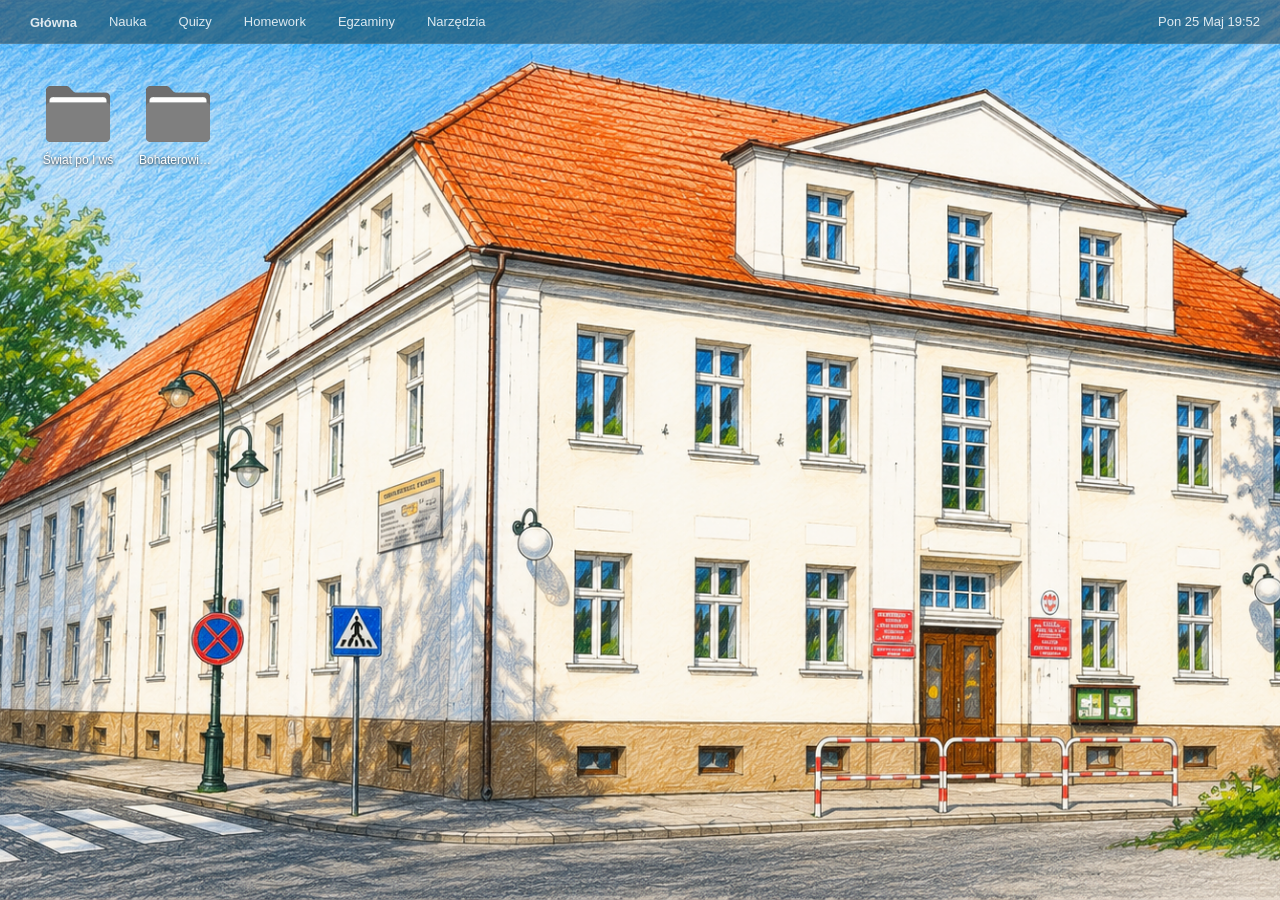
==== quizy.html @ 478f3b90 "1.0" ====
<!doctype html>
<html lang="pl">
    <head>
        <meta charset="utf-8">
        <meta name="viewport" content="width=device-width, initial-scale=1.0">
        <link rel="stylesheet" href="style_main.css">
        <link rel="stylesheet" href="style_quizy.css">
        <link rel="icon" href="favicon.png">
        <title>Szkoła</title>
    </head>
    <body>
        <header>
            <div id="left-div">
                <strong>
                <a class="header-a" href="main.html">Główna</a>
                </strong>
                <a class="header-a" href="">Nauka</a>
                <a class="header-a" href="quizy.html">Quizy</a>
                <a class="header-a" href="">Homework</a>
                <a class="header-a" href="">Egzaminy</a>
                <a class="header-a" href="#narzedzia">Narzędzia</a>
            </div>
            <div id="right-div">
                <span id="date-time">Pon 25 Maj 19:52</span>
            </div>
        </header>
        <main>
            <div id="desktop-grid">
                <a class="desktop-icon" href="" tabindex="0">
                    <img class="icon-img" src="folder_gray.png">
                    <span>Świat po I wś</span>
                </a>
                <a class="desktop-icon" href="3e2s05m26rPolskiWeseleBohaterowie.html" tabindex="0">
                    <img class="icon-img" src="folder_gray.png">
                    <span>Bohaterowie Wesela</span>
                </a>
            </div>
        </main>
    </body>
</html>
---- style_main.css ----
body {
    background-image: url(zsp2.png);
    background-repeat: no-repeat;
    background-size: cover;
    background-position: center;
    background-attachment: fixed;
}
html, body {
    width: 100vw;
    height: 100vh;
    margin: 0;
}
header {
    width: 100%;
    height: 44px;
    padding: 0 16px;
    display: flex;
    align-items: center;
    box-sizing: border-box;
    background: rgba(30, 30, 30, 0.45);
    backdrop-filter: blur(30px) saturate(1.4);
    -webkit-backdrop-filter: blur(30px) saturate(1.4);
    border-bottom: 0.5px solid rgba(255, 255, 255, 0.1);
    position: sticky;
    top: 0;
    z-index: 100;
}

#left-div {
    float: none;
    width: auto;
    height: 100%;
    display: flex;
    align-items: center;
    gap: 4px;
    flex: 1;
}

#right-div {
    float: none;
    width: auto;
    height: 100%;
    display: flex;
    align-items: center;
    justify-content: flex-end;
}

.header-a {
    line-height: normal;
    font-size: 13px;
    font-family: -apple-system, BlinkMacSystemFont, "SF Pro Text", sans-serif;
    color: rgba(255, 255, 255, 0.85);
    padding: 4px 14px;
    border-radius: 128px;
    cursor: pointer;
    user-select: none;
    transition: background 0.15s;
    text-decoration: none;
}

.header-a:focus {
    background: rgba(0, 0, 0, 0.2);
}
#date-time {
    line-height: normal;
    font-size: 13px;
    font-family: -apple-system, BlinkMacSystemFont, "SF Pro Text", sans-serif;
    color: rgba(255, 255, 255, 0.85);
    font-weight: 500;
    padding-right: 4px;
}
---- style_quizy.css ----
main {
    padding: 32px;
}

#desktop-grid {
    display: flex;
    flex-wrap: wrap;
    gap: 8px;
    align-content: start;
}

.desktop-icon {
    width: 80px;
    display: flex;
    flex-direction: column;
    align-items: center;
    gap: 6px;
    cursor: pointer;
    user-select: none;
    padding: 6px;
    border-radius: 6px;
    text-decoration: none;
}

.desktop-icon:focus {
    outline: none;
}

.desktop-icon:focus .icon-img,
.desktop-icon:active .icon-img {
    filter: brightness(0.95) saturate(0.8);
}

.desktop-icon:focus span,
.desktop-icon:active span {
    background: #cfc03d;
    color: white;
    text-shadow: none;
    border-radius: 3px;
    padding: 1px 4px;
}

.icon-img {
    width: 64px;
    height: 64px;
    pointer-events: none;
    display: block;
}

.desktop-icon span {
    font-size: 12px;
    font-family: -apple-system, BlinkMacSystemFont, "SF Pro Text", sans-serif;
    color: white;
    text-align: center;
    text-shadow: 0 1px 3px rgba(0, 0, 0, 0.9);
    max-width: 78px;
    overflow: hidden;
    white-space: nowrap;
    text-overflow: ellipsis;
    padding: 1px 4px;
    border-radius: 3px;
}

@media (max-width: 600px) {
    header {
        height: auto;
        padding: 8px 12px;
        flex-wrap: wrap;
    }

    #left-div {
        flex-wrap: wrap;
        gap: 4px;
        width: 100%;
    }

    #right-div {
        width: 100%;
        justify-content: flex-start;
        padding-top: 4px;
    }

    .header-a {
        font-size: 12px;
        padding: 3px 7px;
    }

    #desktop-grid {
        gap: 12px;
        justify-content: flex-start;
    }

    .desktop-icon {
        width: 72px;
    }

    .icon-img {
        width: 56px;
        height: 56px;
    }
}
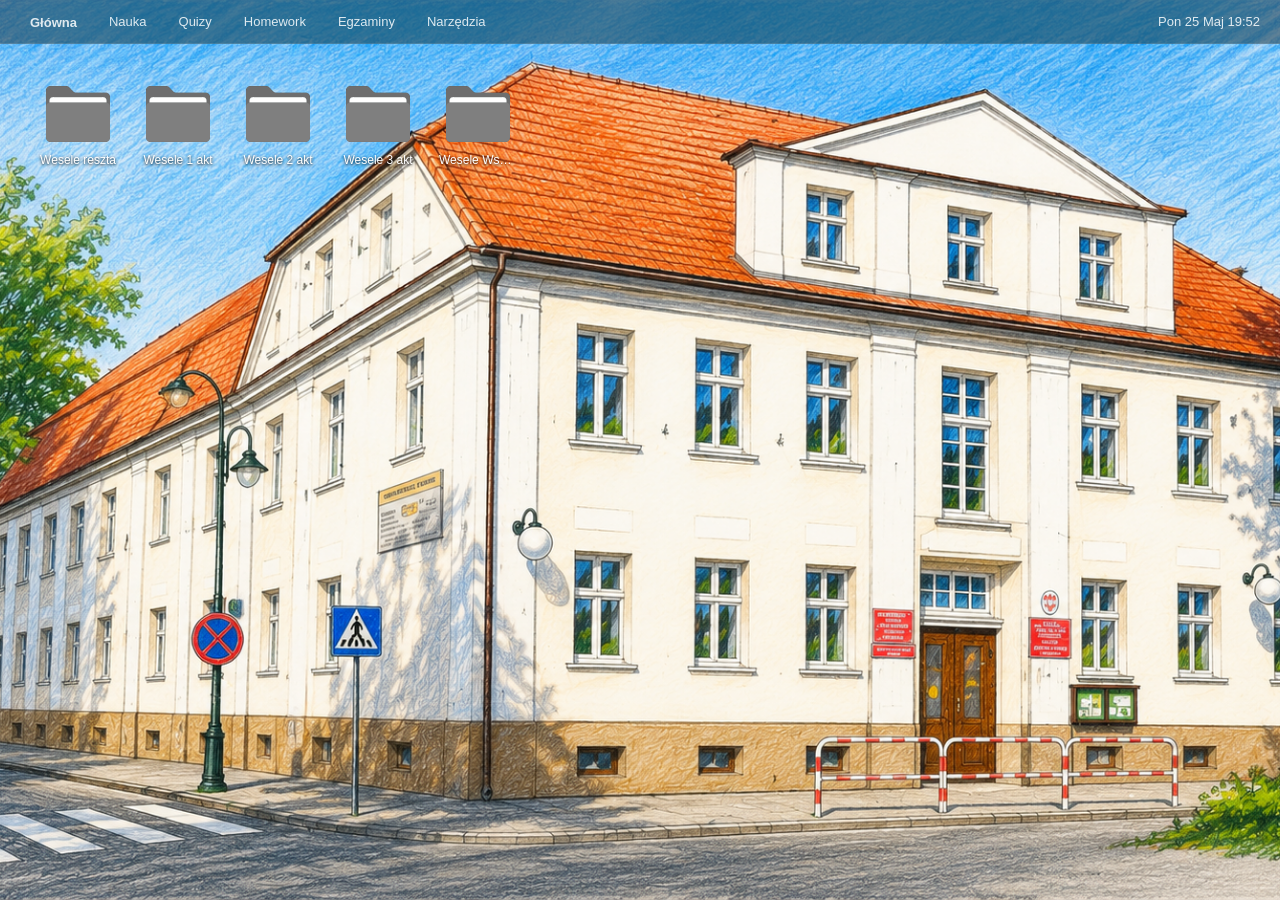
==== commit 79d73528: "Add files via upload" ====
--- a/quizy.html
+++ b/quizy.html
@@ -26,13 +26,25 @@
         </header>
         <main>
             <div id="desktop-grid">
-                <a class="desktop-icon" href="" tabindex="0">
+                <a class="desktop-icon" href="wesele_ogolne.html" tabindex="0">
                     <img class="icon-img" src="folder_gray.png">
-                    <span>Świat po I wś</span>
+                    <span>Wesele reszta</span>
                 </a>
-                <a class="desktop-icon" href="3e2s05m26rPolskiWeseleBohaterowie.html" tabindex="0">
+                <a class="desktop-icon" href="wesele_akt1.html" tabindex="0">
                     <img class="icon-img" src="folder_gray.png">
-                    <span>Bohaterowie Wesela</span>
+                    <span>Wesele 1 akt</span>
+                </a>
+                <a class="desktop-icon" href="wesele_akt2.html" tabindex="0">
+                    <img class="icon-img" src="folder_gray.png">
+                    <span>Wesele 2 akt</span>
+                </a>
+                <a class="desktop-icon" href="wesele_akt3.html" tabindex="0">
+                    <img class="icon-img" src="folder_gray.png">
+                    <span>Wesele 3 akt</span>
+                </a>
+                <a class="desktop-icon" href="wesele_all.html" tabindex="0">
+                    <img class="icon-img" src="folder_gray.png">
+                    <span>Wesele Wszystko</span>
                 </a>
             </div>
         </main>
